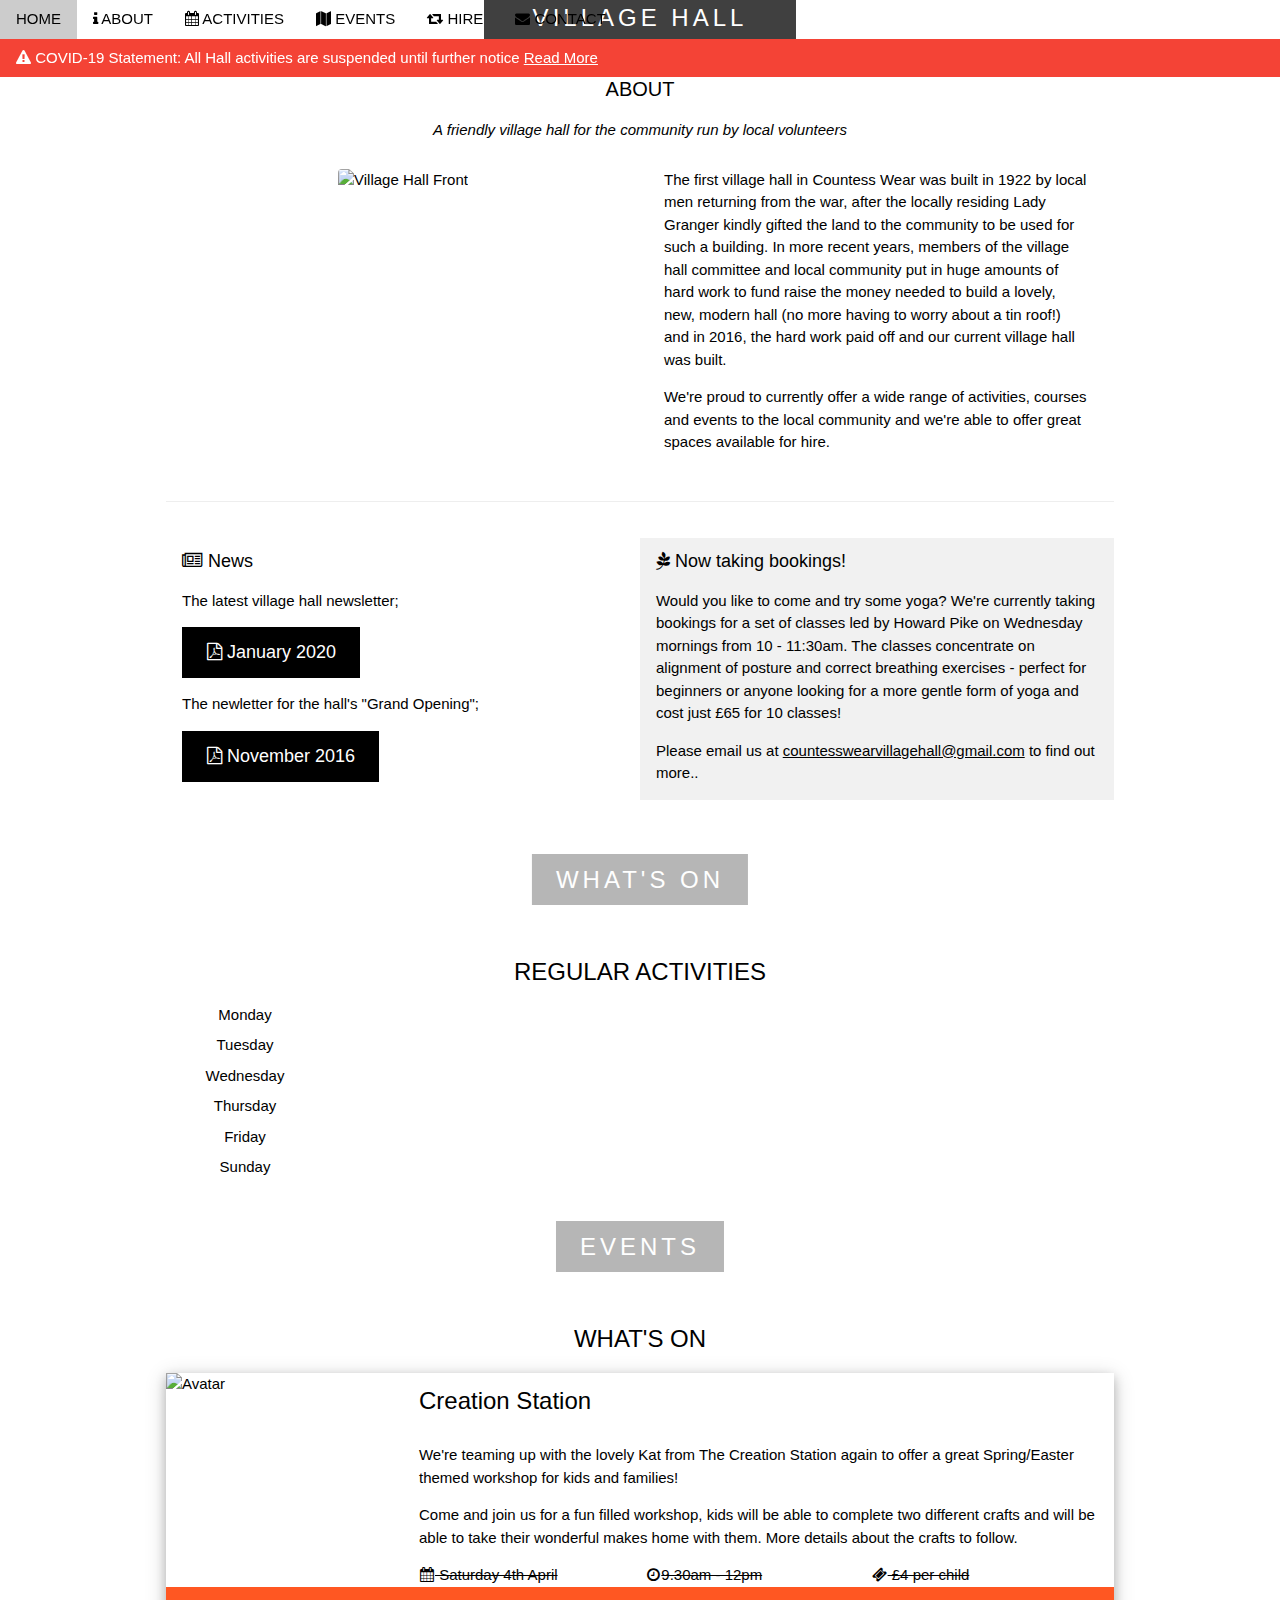
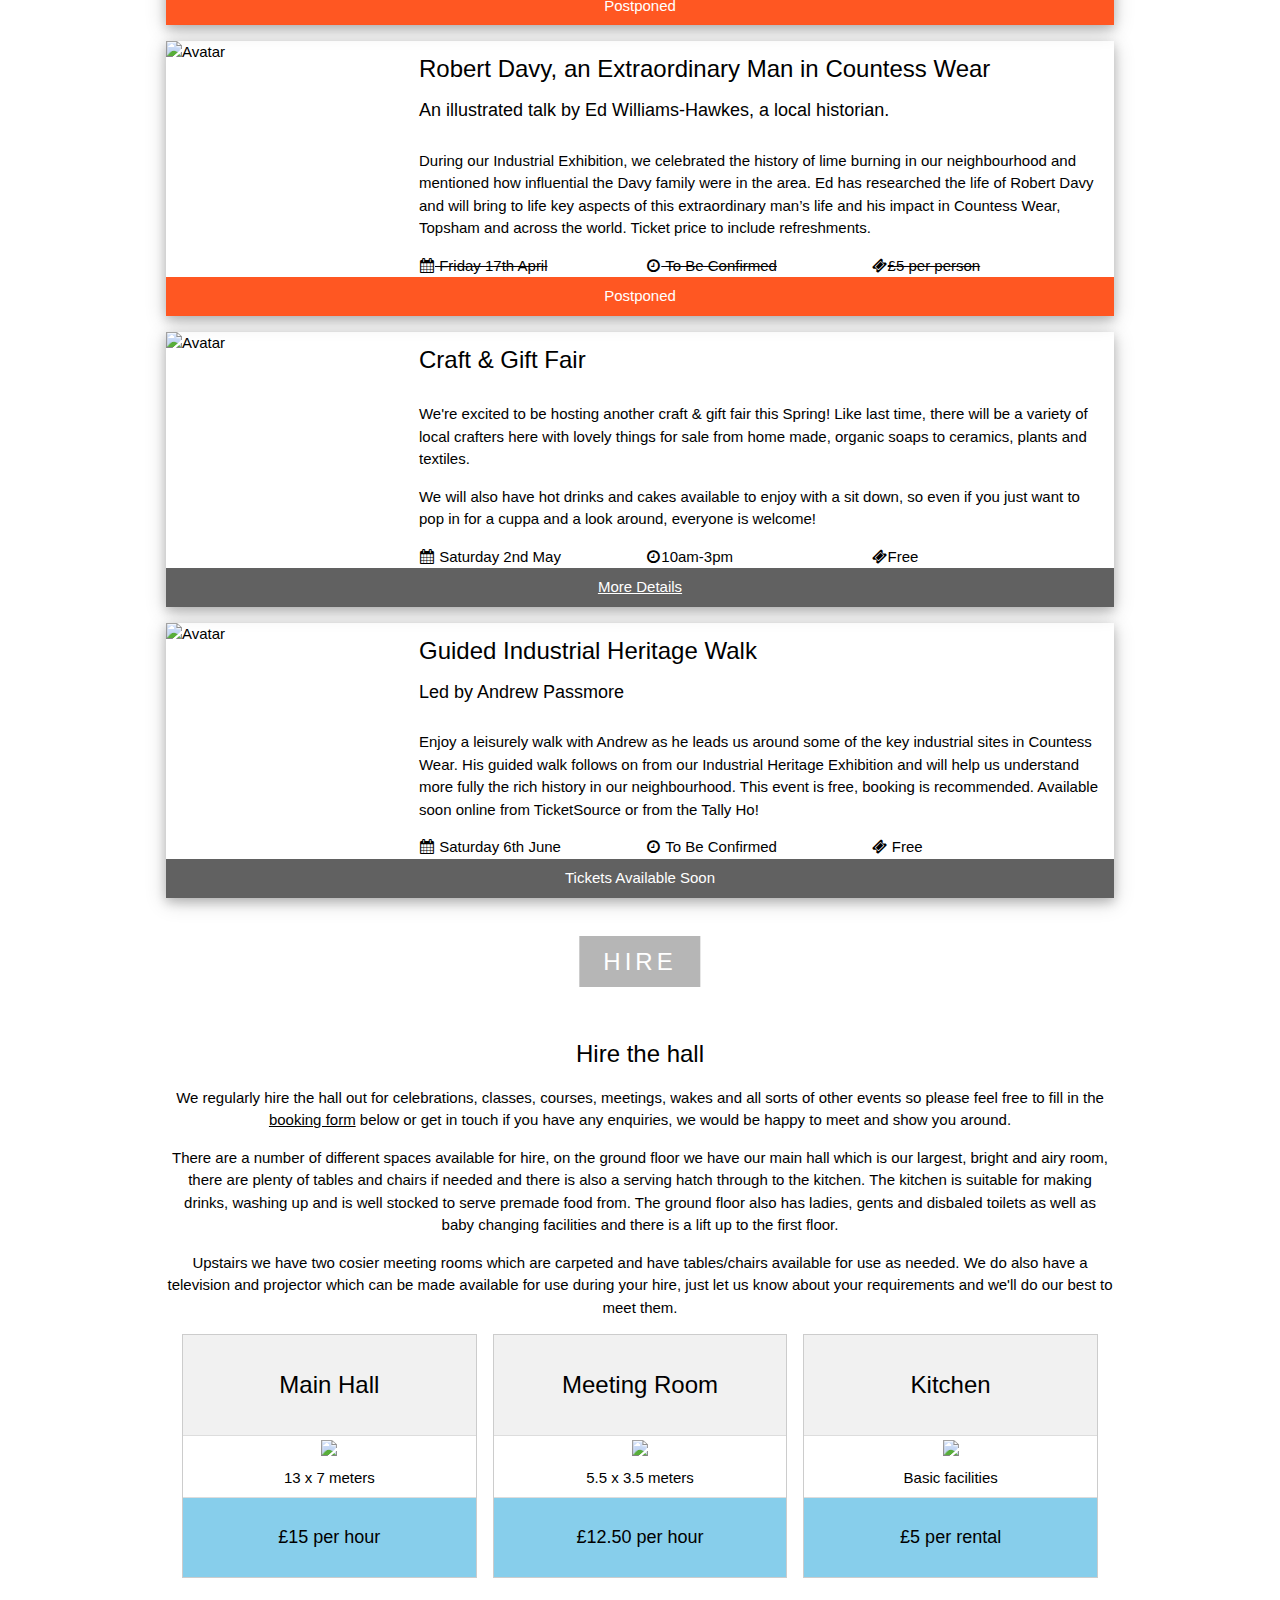
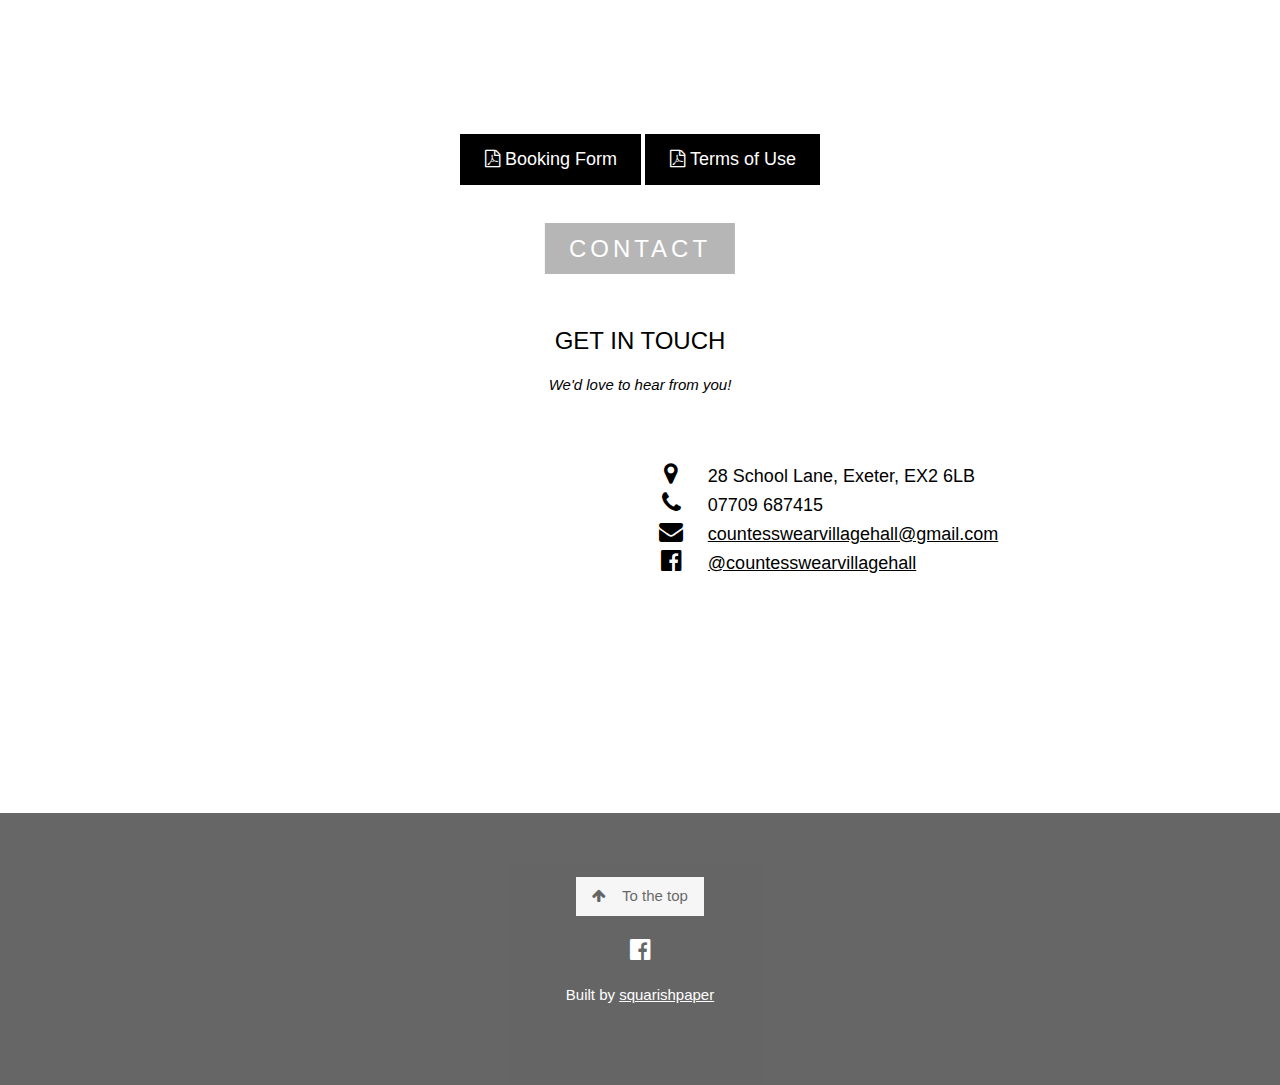
==== index.html @ 73328473 "COVID-19 Statement" ====
<!DOCTYPE html>
<html>
<title>Countess Wear Village Hall | Community Hall for Hire in Exeter </title>
<meta charset="UTF-8">
<meta name="viewport" content="width=device-width, initial-scale=1">
<link rel="stylesheet" href="https://www.w3schools.com/w3css/4/w3.css">
<link rel="stylesheet" href="https://fonts.googleapis.com/css?family=Lato">
<link rel="stylesheet" href="https://cdnjs.cloudflare.com/ajax/libs/font-awesome/4.7.0/css/font-awesome.min.css">
<link rel="stylesheet" href="/css/index.css">
<head>
    <script async src="https://www.googletagmanager.com/gtag/js?id=UA-113886890-3"></script>
    <script>
      window.dataLayer = window.dataLayer || [];
      function gtag(){dataLayer.push(arguments);}
      gtag('js', new Date());
      gtag('config', 'UA-113886890-3');
    </script>
    <script src="https://ajax.googleapis.com/ajax/libs/jquery/3.4.1/jquery.min.js"></script>
    <script src="/js/test.js"></script>
</head>
<style>

</style>

<body>
  <!-- Navbar (sit on top) -->
  <div class="w3-top">
    <div class="w3-bar" id="myNavbar">
      <a class="w3-bar-item w3-button w3-hover-black w3-hide-medium w3-hide-large w3-right" href="javascript:void(0);"
        onclick="toggleFunction()" title="Toggle Navigation Menu">
        <i class="fa fa-bars"></i>
      </a>
      <a href="#home" class="w3-bar-item w3-button" onclick="gtag('event', 'home', {'event_category': 'menuclick'} );">HOME</a>
      <a href="#about" class="w3-bar-item w3-button w3-hide-small" onclick="gtag('event', 'about', {'event_category': 'menuclick'} );"><i class="fa fa-info"></i> ABOUT</a>
      <a href="#whatson" class="w3-bar-item w3-button w3-hide-small" onclick="gtag('event', 'whatson', {'event_category': 'menuclick'} );"><i class="fa fa-calendar"></i> ACTIVITIES</a>
      <a href="#events" class="w3-bar-item w3-button w3-hide-small" onclick="gtag('event', 'events', {'event_category': 'menuclick'} );"><i class="fa fa-map"></i> EVENTS</a>
      <a href="#hire" class="w3-bar-item w3-button w3-hide-small" onclick="gtag('event', 'hire', {'event_category': 'menuclick'} );"><i class="fa fa-retweet"></i> HIRE</a>
      <a href="#contact" class="w3-bar-item w3-button w3-hide-small" onclick="gtag('event', 'contact', {'event_category': 'menuclick'} );"><i class="fa fa-envelope"></i> CONTACT</a>
    </div>
    <div class="w3-bar w3-red " id="myNavbar">
        <div class="w3-bar-item">
          <i class="fa fa-exclamation-triangle"></i> 
          COVID-19 Statement: All Hall activities are suspended until further notice 
          <a href="images/covid19-update.jpg"   onclick="gtag('event', 'covid19', {'event_category': 'download'} );" class="" download="covid19-update.jpg">
            Read More
          </a>
        </div>
    </div>

    <!-- Navbar on small screens -->
    <div id="navDemo" class="w3-bar-block w3-white w3-hide w3-hide-large w3-hide-medium">
      <a href="#about" class="w3-bar-item w3-button" onclick="toggleFunction(); gtag('event', 'about', {'event_category': 'mobilemenuclick'} );">ABOUT</a>
      <a href="#whatson" class="w3-bar-item w3-button" onclick="toggleFunction(); gtag('event', 'whatson', {'event_category': 'mobilemenuclick'} );">ACTIVITIES</a>
      <a href="#events" class="w3-bar-item w3-button" onclick="toggleFunction(); gtag('event', 'events', {'event_category': 'mobilemenuclick'} );">EVENTS</a>
      <a href="#hire" class="w3-bar-item w3-button" onclick="toggleFunction(); gtag('event', 'hire', {'event_category': 'mobilemenuclick'} );">HIRE</a>
      <a href="#contact" class="w3-bar-item w3-button" onclick="toggleFunction(); gtag('event', 'contact', {'event_category': 'mobilemenuclick'} );">CONTACT</a>
    </div>
    <div class="w3-red  w3-bar-block w3-white w3-hide w3-hide-large w3-hide-medium" id="myNavbar">
        <div class="w3-bar-item">
          <i class="fa fa-exclamation-triangle"></i> 
          COVID-19 Statement: All Hall activities are suspended until further notice 
          <a href="images/covid19-update.jpg"   onclick="gtag('event', 'covid19', {'event_category': 'download'} );" class="" download="covid19-update.jpg">
            Read More
          </a>
        </div>
    </div>
  </div>

  <!-- First Parallax Image with Logo Text -->
  <div class="bgimg-1 w3-display-container w3-opacity-min" id="home">
    <div class="w3-display-middle">
      <div style="white-space:nowrap;">
        <div class="w3-center w3-padding-large w3-black w3-xlarge w3-wide w3-animate-opacity">
          <span class="w3-row">COUNTESS WEAR</span>
          <span class="w3-row">VILLAGE HALL</span>
        </div>
      </div> 
    </div>
    <div class="w3-display-bottomright w3-center w3-padding-large">
        <span class="w3-text-white">28 School Lane, EX2 6LB</span>
      </div>
  

  <!-- <div style="margin-right:-100px; width:800px;" class="w3-padding w3-display-topright diags w3-red">
      <span  style="margin-left:400px;" class="w3-text-white">AGM: March 6th</span>
  </div> -->

  </div>

  <!-- Container (About Section) -->
  <div class="w3-content w3-container w3-padding-64" id="about">
    <h4 class="w3-center">ABOUT</h4>
    <p class="w3-center"><em>A friendly village hall for the community run by local volunteers</em></p>

    <div class="w3-row">
      <div class="w3-col m6 w3-center  w3-hide-small  w3-padding-large">
        <img src="images/front.jpg" class="w3-round w3-image w3-hover-opacity" alt="Village Hall Front"
          width="500" height="333">
      </div>

      <div class="w3-col m6 w3-padding-large">
        <p style="margin-top:0px">The first village hall in Countess Wear was built in 1922 by local men returning from
          the war, after the locally residing Lady Granger kindly gifted the land to the community to be used for such a
          building. In more recent years, members of the village hall committee and local community put in huge amounts
          of hard work to fund raise the money needed to build a lovely, new, modern hall (no more having to worry about
          a tin roof!) and in 2016, the hard work paid off and our current village hall was built.</p>
        <p>We're proud to currently offer a wide range of activities, courses and events to the local community and
          we're able to offer great spaces available for hire.</p>
      </div>
    </div>
    <hr />
    <div class="w3-row">
        <div class="w3-col w3-half w3-panel">
          <h5><i class="fa fa-newspaper-o"></i> News</h5>
          <p>The latest village hall newsletter;</p>
          <a href="files/CountessWearVillageHall_Newsletter_Jan2020.pdf"   onclick="gtag('event', 'newsletterJan20', {'event_category': 'download'} );" class="w3-button w3-black w3-padding-large w3-large" download="CountessWearVillageHallNewsleter_Jan2020.pdf">
            <i class="fa fa-file-pdf-o" style="min-width:16px;text-align: center"></i> January 2020
          </a>
          <p>The newletter for the hall's "Grand Opening";</p>
          <a href="files/CountessWearVillageHallNewsletter_Nov2016.pdf"   onclick="gtag('event', 'newsletterNov16', {'event_category': 'download'} );" class="w3-button w3-black w3-padding-large w3-large" download="CountessWearVillageHallNewsleter_Jan2016.pdf">
            <i class="fa fa-file-pdf-o" style="min-width:16px;text-align: center"></i> November 2016
          </a>
          <br />
        </div>

        <div class="w3-col w3-half w3-panel w3-light-grey">
            <!-- <h5><i class="fa fa-users"></i> We Need You!</h5>
            <p>Do you live nearby to the village hall and have some spare time to give back to the community?</p>
            <p>The village hall is looked after and run by a committee of volunteers and we're currently looking for a couple of positive, community minded people to join our team.</p>
            <p>Please email us at <a href="mailto:countesswearvillagehall@gmail.com?subject=Volunter Enquiry"  onclick="gtag('event', 'volunteer', {'event_category': 'emailclick'} );">countesswearvillagehall@gmail.com</a> if you're interested.</p> -->
            <h5><i class="fa fa-pagelines"></i> Now taking bookings!</h5>
            <p>Would you like to come and try some yoga? We're currently taking bookings for a set of classes led by Howard Pike on Wednesday mornings from 10 - 11:30am. The classes concentrate on alignment of posture and correct breathing exercises - perfect for beginners or anyone looking for a more gentle form of yoga and cost just £65 for 10 classes!</p>
            <p>Please email us at <a href="mailto:countesswearvillagehall@gmail.com?subject=Yoga Class Enquiry"  onclick="gtag('event', 'yogaclass', {'event_category': 'emailclick'} );">countesswearvillagehall@gmail.com</a> to find out more..</p> 
            
        </div>
    </div>
</div>

  <!-- Second Parallax Image with Portfolio Text -->
  <div class="bgimg-2 w3-display-container w3-opacity-min" id="whatson">
    <div class="w3-display-middle">
      <span class="w3-xlarge w3-text-white w3-grey w3-padding-large w3-wide">WHAT'S ON</span>
    </div>
  </div>

  <!-- Container (ACTIVITIES Section) -->
  <div class="w3-content w3-container w3-padding-64">
    <h3 class="w3-center">REGULAR ACTIVITIES</h3>
    <div class="w3-row">
      <div class="w3-col l2 w3-center w3-padding-small">Monday</div>
      <div id="activities-Monday"></div>
    </div>
    <div class="w3-row">
      <div class="w3-col l2 w3-center w3-padding-small">Tuesday</div>
      <div id="activities-Tuesday"></div>
    </div>
    <div class="w3-row">
      <div class="w3-col l2 w3-center w3-padding-small">Wednesday</div>
      <div id="activities-Wednesday"></div>
    </div>
    <div class="w3-row">
      <div class="w3-col l2 w3-center w3-padding-small">Thursday</div>
      <div id="activities-Thursday"></div>
    </div>
    <div class="w3-row">
      <div class="w3-col l2 w3-center w3-padding-small">Friday</div>
      <div id="activities-Friday"></div>
    </div>
    <div class="w3-row">
      <div class="w3-col l2 w3-center w3-padding-small">Sunday</div>
      <div id="activities-Sunday"></div>
    </div>
  </div>

  </div>

  <!-- Third Parallax Image with Portfolio Text -->
  <div class="bgimg-3 w3-display-container w3-opacity-min" id="events">
    <div class="w3-display-middle">
      <span class="w3-xlarge w3-text-white w3-grey w3-padding-large w3-wide">EVENTS</span>
    </div>
  </div>


  <!-- Container (ACTIVITIES Section) -->
  <div class="w3-content w3-container w3-padding-64">

    <h3 class="w3-center">WHAT'S ON</h3>

        
        <div class="w3-card-4 w3-margin-top">
            <div class="w3-quarter"><img src="images/creationstation.jpg" width="100%" alt="Avatar" class="w3-left " style="max-height:200px;"></div>
            <div class="w3-threequarter">
              <header class="w3-container">
                <h3>Creation Station</h3>
              </header>
      
              <div class="w3-container">
                  <p>We're teaming up with the lovely Kat from The Creation Station again to offer a great Spring/Easter themed workshop for kids and families!</p>
                  <p>Come and join us for a fun filled workshop, kids will be able to complete two different crafts and will be able to take their wonderful makes home with them. More details about the crafts to follow.</p>
                  <div class="w3-third" style="text-decoration: line-through"><i class="fa fa-calendar" style="min-width:16px;text-align: center"></i> Saturday 4th April</div>
                  <div class="w3-third" style="text-decoration: line-through"><i class="fa fa-clock-o" style="min-width:16px;text-align: center"></i >9.30am - 12pm</div>
                  <div class="w3-third" style="text-decoration: line-through"><i class="fa fa-ticket" style="min-width:16px;text-align: center"></i> £4 per child</div>  
              </div>
      
            </div>
            <button class="w3-button w3-block w3-deep-orange">Postponed</button>
      
          </div>
          
        <div class="w3-card-4 w3-margin-top">
            <div class="w3-quarter"><img src="images/papermill.jpg" width="100%" alt="Avatar" class="w3-left " style="max-height:200px;"></div>
            <div class="w3-threequarter">
              <header class="w3-container">
                <h3>Robert Davy, an Extraordinary Man in Countess Wear</h3>
                <h5>An illustrated talk by Ed Williams-Hawkes, a local historian.</h5>
              </header>
      
              <div class="w3-container">
                  <p>During our Industrial Exhibition, we celebrated the history of lime burning in our neighbourhood and
                      mentioned how influential the Davy family were in the area. Ed has researched the life of Robert Davy and
                      will bring to life key aspects of this extraordinary man’s life and his impact in Countess Wear, Topsham and
                      across the world. Ticket price to include refreshments.</p>
                  </p>
                  <div class="w3-third" style="text-decoration: line-through"><i class="fa fa-calendar" style="min-width:16px;text-align: center"></i> Friday 17th April</div>
                  <div class="w3-third" style="text-decoration: line-through"><i class="fa fa-clock-o" style="min-width:16px;text-align: center"></i> To Be Confirmed</div>
                  <div class="w3-third" style="text-decoration: line-through"><i class="fa fa-ticket" style="min-width:16px;text-align: center"></i>£5 per person</div>  
              </div>
      
            </div>
            <button class="w3-button w3-block w3-deep-orange">Postponed</button>
      
          </div>

        <div class="w3-card-4 w3-margin-top">
            <div class="w3-quarter"><img src="images/craft.jpg" width="100%" alt="Avatar" class="w3-left "  style="max-height:200px;"></div>
            <div class="w3-threequarter">
              <header class="w3-container">
                <h3>Craft & Gift Fair</h3>
              </header>
      
              <div class="w3-container">
                  <p>We're excited to be hosting another craft & gift fair this Spring! Like last time, there will be a variety of local crafters here with lovely things for sale from home made, organic soaps to  ceramics, plants and textiles.</p>
                  <p>We will also have hot drinks and cakes available to enjoy with a sit down, so even if you just want to pop in for a cuppa and a look around, everyone is welcome!
                  </p>
                  <div class="w3-third"><i class="fa fa-calendar" style="min-width:16px;text-align: center"></i> Saturday 2nd May</div>
                  <div class="w3-third"><i class="fa fa-clock-o" style="min-width:16px;text-align: center"></i>10am-3pm</div>
                  <div class="w3-third"><i class="fa fa-ticket" style="min-width:16px;text-align: center"></i>Free</div>  
              </div>
      
            </div>
            <button class="w3-button w3-block w3-dark-grey"><a href="https://www.facebook.com/events/519401018786185/"  onclick="gtag('event', 'craftfair', {'event_category': 'eventdetailclick'} );">More Details</a></button>
      
          </div>


        <div class="w3-card-4 w3-margin-top">
            <div class="w3-quarter">
              <img src="images/countesswearpapermillboard.jpeg" width="100%" alt="Avatar" class="w3-left" style="max-height:200px;"></div>
            <div class="w3-threequarter">
              <header class="w3-container">
                <h3>Guided Industrial Heritage Walk</h3>
                <h5>Led by Andrew Passmore</h5>
              </header>
      
              <div class="w3-container">
                  <p>Enjoy a leisurely walk with Andrew as he leads us around some of the key industrial sites in Countess
                      Wear. His guided walk follows on from our Industrial Heritage Exhibition and will help us understand more
                      fully the rich history in our neighbourhood.
                      This event is free, booking is recommended. Available soon online from TicketSource or from the Tally Ho!</p>
                  </p>
                  <div class="w3-third"><i class="fa fa-calendar" style="min-width:16px;text-align: center"></i> Saturday 6th June</div>
                  <div class="w3-third"><i class="fa fa-clock-o" style="min-width:16px;text-align: center"></i> To Be Confirmed</div>
                  <div class="w3-third"><i class="fa fa-ticket" style="min-width:16px;text-align: center"></i> Free</div>  
              </div>
      
            </div>
            <button class="w3-button w3-block w3-dark-grey">Tickets Available Soon</button>
      
          </div>
  </div>

  <!-- Third Parallax Image with Portfolio Text -->
  <div class="bgimg-3 w3-display-container w3-opacity-min" id="hire">
    <div class="w3-display-middle">
      <span class="w3-xlarge w3-text-white w3-grey w3-padding-large w3-wide">HIRE</span>
    </div>
  </div>


  <!-- Container (HIRE Section) -->
  <div class="w3-content w3-container w3-padding-64">
    <h3 class="w3-center">Hire the hall</h3>
    <p class="w3-center">We regularly hire the hall out for celebrations, classes, courses, meetings, wakes and all
      sorts of other events so please feel free to fill in the <a href="files/CountessWearVillageHall_BookingForm.pdf" onclick="gtag('event', 'link_bookingform', {'event_category': 'download'} );" download="CountessWearVillageHall_BookingForm.pdf">booking form</a> below or get in touch if you have any
      enquiries, we would be happy to meet and show you around.</p>
    <p class="w3-center">There are a number of different spaces available for hire, on the ground floor we have our main
      hall which is our largest, bright and airy room, there are plenty of tables and chairs if needed and there is also
      a serving hatch through to the kitchen. The kitchen is suitable for making drinks, washing up and is well stocked
      to serve premade food from. The ground floor also has ladies, gents and disbaled toilets as well as baby changing
      facilities and there is a lift up to the first floor.</p>
    <p class="w3-center">Upstairs we have two cosier meeting rooms which are carpeted and have tables/chairs available
      for use as needed. We do also have a television and projector which can be made available for use during your
      hire, just let us know about your requirements and we'll do our best to meet them.</p>

    </p>
    <!-- Grid -->
    <div class="w3-row-padding" id="events" style="height:400px">


      <div class="w3-third w3-margin-bottom">
        <ul class="w3-ul w3-border w3-center w3-hover-shadow">
          <li class="w3-light-grey w3-xlarge w3-padding-32">Main Hall</li>
          <img src="images/CountessWearVillageHall_MainHall.jpg"  style="max-height:200px; width:100%">
          <li class="">13 x 7 meters</li>
          <li class="w3-light-blue w3-padding-16">
            <h5 class="">£15 per hour</h5>
          </li>
        </ul>
      </div>

      <div class="w3-third w3-margin-bottom">
        <ul class="w3-ul w3-border w3-center w3-hover-shadow">
          <li class="w3-light-grey w3-xlarge w3-padding-32">Meeting Room</li>
          <img src="images/CountessWearVillageHall_MeetingRoom2.jpg" style="max-height:200px; width:100%">
          <li class="">5.5 x 3.5 meters</li>
          <li class="w3-light-blue w3-padding-16">
            <h5 class="">£12.50 per hour</h5>
          </li>
        </ul>
      </div>


      <div class="w3-third w3-margin-bottom">
        <ul class="w3-ul w3-border w3-center w3-hover-shadow">
          <li class="w3-light-grey w3-xlarge w3-padding-32">Kitchen</li>
          <img src="images/CountessWearVillageHall_Kitchen.jpg"  style="max-height:200px; width:100%">
          <li class="">Basic facilities</li>
          <li class="w3-light-blue w3-padding-16">
            <h5 class="">£5 per rental</h5>
          </li>
        </ul>
      </div>


    </div>

    <div class="w3-row-padding w3-center">
        <a href="files/CountessWearVillageHall_BookingForm.pdf"   onclick="gtag('event', 'bookingform', {'event_category': 'download'} );" class="w3-button w3-black w3-padding-large w3-large" download="CountessWearVillageHall_BookingForm.pdf">
          <i class="fa fa-file-pdf-o" style="min-width:16px;text-align: center"></i> Booking Form
        </a>
        <a href="files/CountessWearVillageHall_TermsOfUse.pdf" onclick="gtag('event', 'terms', {'event_category': 'download'} );"  class="w3-button w3-black w3-padding-large w3-large" download="CountessWearVillageHall_TermsOfUse.pdf">
          <i class="fa fa-file-pdf-o" style="min-width:16px;text-align: center"></i> Terms of Use
        </a> 
    </div>

  </div>

  <!-- Third Parallax Image with Portfolio Text -->
  <div class="bgimg-3 w3-display-container w3-opacity-min"  id="contact">
    <div class="w3-display-middle">
      <span class="w3-xlarge w3-text-white w3-grey w3-padding-large w3-wide">CONTACT</span>
    </div>
  </div>

  <!-- Container (Contact Section) -->
  <div class="w3-content w3-container w3-padding-64">

    <h3 class="w3-center">GET IN TOUCH</h3>
    <p class="w3-center"><em>We'd love to hear from you!</em></p>
    <div class="w3-row w3-padding-32 w3-section">
      <div class="w3-col w3-half w3-center w3-container">
        <iframe width="100%" height="250"
          src="https://www.google.com/maps/embed?pb=!1m18!1m12!1m3!1d2526.8921671646813!2d-3.5041148842594247!3d50.70338557951098!2m3!1f0!2f0!3f0!3m2!1i1024!2i768!4f13.1!3m3!1m2!1s0x486da6ac1531608d%3A0xfab459a5cdfa5e90!2sCountess+Wear+Village+Hall!5e0!3m2!1sen!2suk!4v1565473803455!5m2!1sen!2suk"
          frameborder="0" style="border:0" allowfullscreen></iframe>
      </div>
      <div class="w3-col w3-half w3-panel">
        <div class="w3-large w3-margin-bottom">
          <i class="fa fa-map-marker fa-fw w3-hover-text-black w3-xlarge w3-margin-right"></i> 28 School Lane, Exeter,
          EX2 6LB<br>
          <i class="fa fa-phone fa-fw w3-hover-text-black w3-xlarge w3-margin-right"></i> 07709 687415<br>
          <i class="fa fa-envelope fa-fw w3-hover-text-black w3-xlarge w3-margin-right"></i>
          <a href="mailto:countesswearvillagehall@gmail.com?subject=Website Enquiry"  onclick="gtag('event', 'contact', {'event_category': 'emailclick'} );">countesswearvillagehall@gmail.com</a><br>
          <i class="fa fa-facebook-official fa-fw w3-hover-text-black w3-xlarge w3-margin-right"></i> 
          <a href="http://www.facebook.com/countesswearvillagehall" onclick="gtag('event', 'contact', {'event_category': 'facebookclick'} );">@countesswearvillagehall</a><br>
          
        </div>


      </div>
    </div>

  </div>

  <!-- Activity Modal-->
  <div id="modal01" class="w3-modal" onclick="this.style.display='none'">
    <span class="w3-opacity-off w3-button w3-large w3-black w3-display-topright" title="Close Modal Image"><i
        class="fa fa-remove"></i></span>

    <div class="w3-white w3-modal-content w3-opacity-off  w3-animate-zoom">
      <div class="w3-container w3-black w3-display-container">
        <h3 id="overlayHeader"></h3>
        <div class="">
          <span id="overlayDay"></span>
          <span id="overlayTime"></span>
        </div>
      </div>
        <div class="w3-container">
          <div class="w3-quarter">
            <div id="overlayImageWrapper" class="w3-hide w3-padding-16">
              <img id="overlayImage" src="images/front.jpg" class="w3-round w3-image" alt="activity poster"
              width="500" height="333">
            </div>
          </div>

          <div class="w3-threequarter w3-padding-8" style="padding-left:8px">
            <h5 id="overlaySubHeader"></h5>
            <p id="overlayLong"></p>
            <div id="overlayNotesWrapper" class="w3-hide"><p id="overlayNotes"></p></div>
            <div id="overlayNotesMoreWrapper" class="w3-hide"><p id="overlayNotesMore"></p></div>
                
            <hr>
            <div class="w3-row">
              <div class="w3-quarter "><i class="fa fa-user-o"></i>&nbsp;<span id="overlayContactName"></span></div>
              <div class="w3-threequarter">
                <div id="overlayContactNumberWrapper" class="w3-row  w3-hide"><i class="fa fa-phone"></i>&nbsp;<span id="overlayContactNumber"></span></div>
                <div id="overlayContactEmailWrapper" class="w3-row  w3-hide"><i class="fa fa-envelope-open"></i>&nbsp;<span id="overlayContactEmail"></span></div>
                <div id="overlayContactWebsiteWrapper" class="w3-row w3-hide"><i class="fa fa-laptop"></i>&nbsp;<span id="overlayContactWebsite"></span></div>
              </div>
            </div>

          </div>
          
      </div>


    </div>
  </div>

  </div>

  <!-- Footer -->
  <footer class="w3-center w3-black w3-padding-64 w3-opacity w3-hover-opacity-off">
    <a href="#home" class="w3-button w3-light-grey"><i class="fa fa-arrow-up w3-margin-right"></i>To the top</a>
    <div class="w3-xlarge w3-section">
        <a href="http://www.facebook.com/countesswearvillagehall" onclick="gtag('event', 'footer', {'event_category': 'facbookclick'} );"><i class="fa fa-facebook-official w3-hover-opacity"></i></a>

    </div>
    <p>Built by <a href="https://www.squarishpaper.co.uk" title="squarishpaper" target="_blank"  onclick="gtag('event', 'footer', {'event_category': 'sp_click'} );" 
        class="w3-hover-text-green">squarishpaper</a></p>
  </footer>

  <script src="/js/index.js"></script>
  <script type="text/javascript">fetchActivities()</script>
</body>

</html>
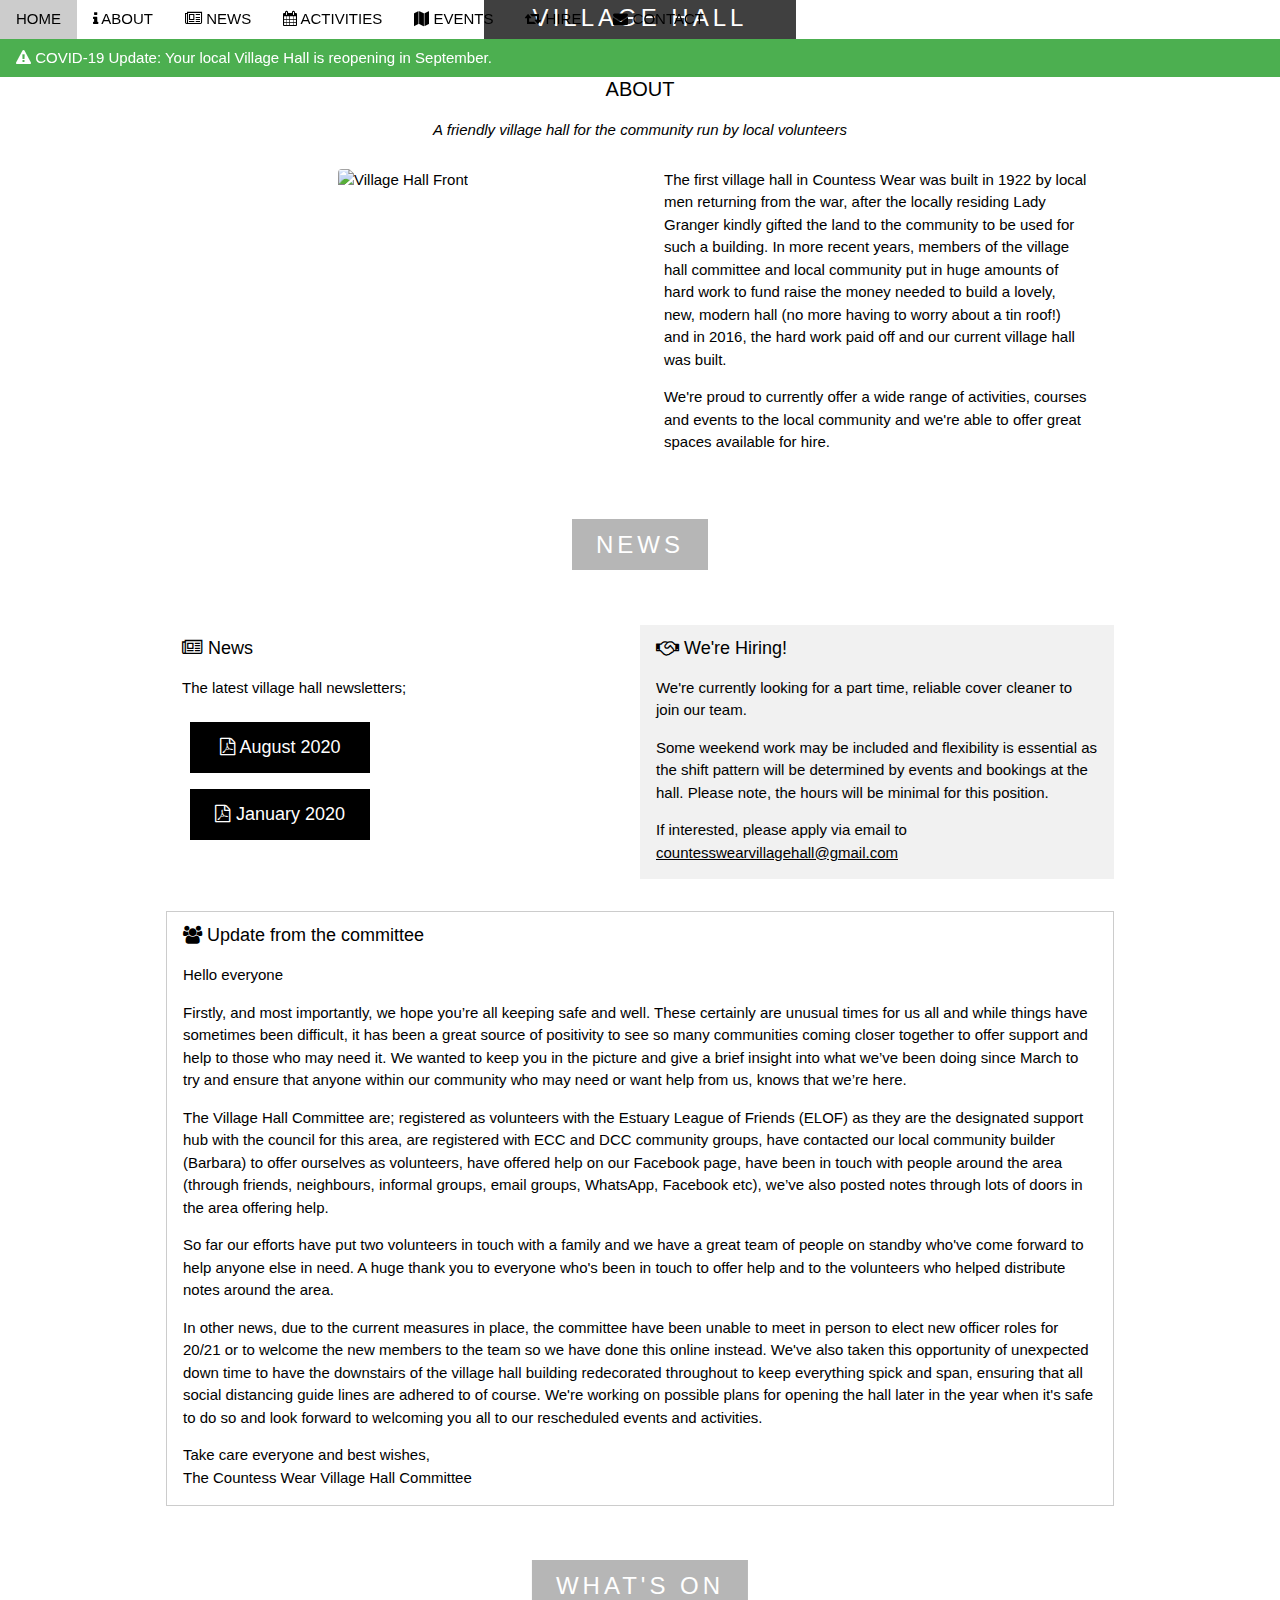
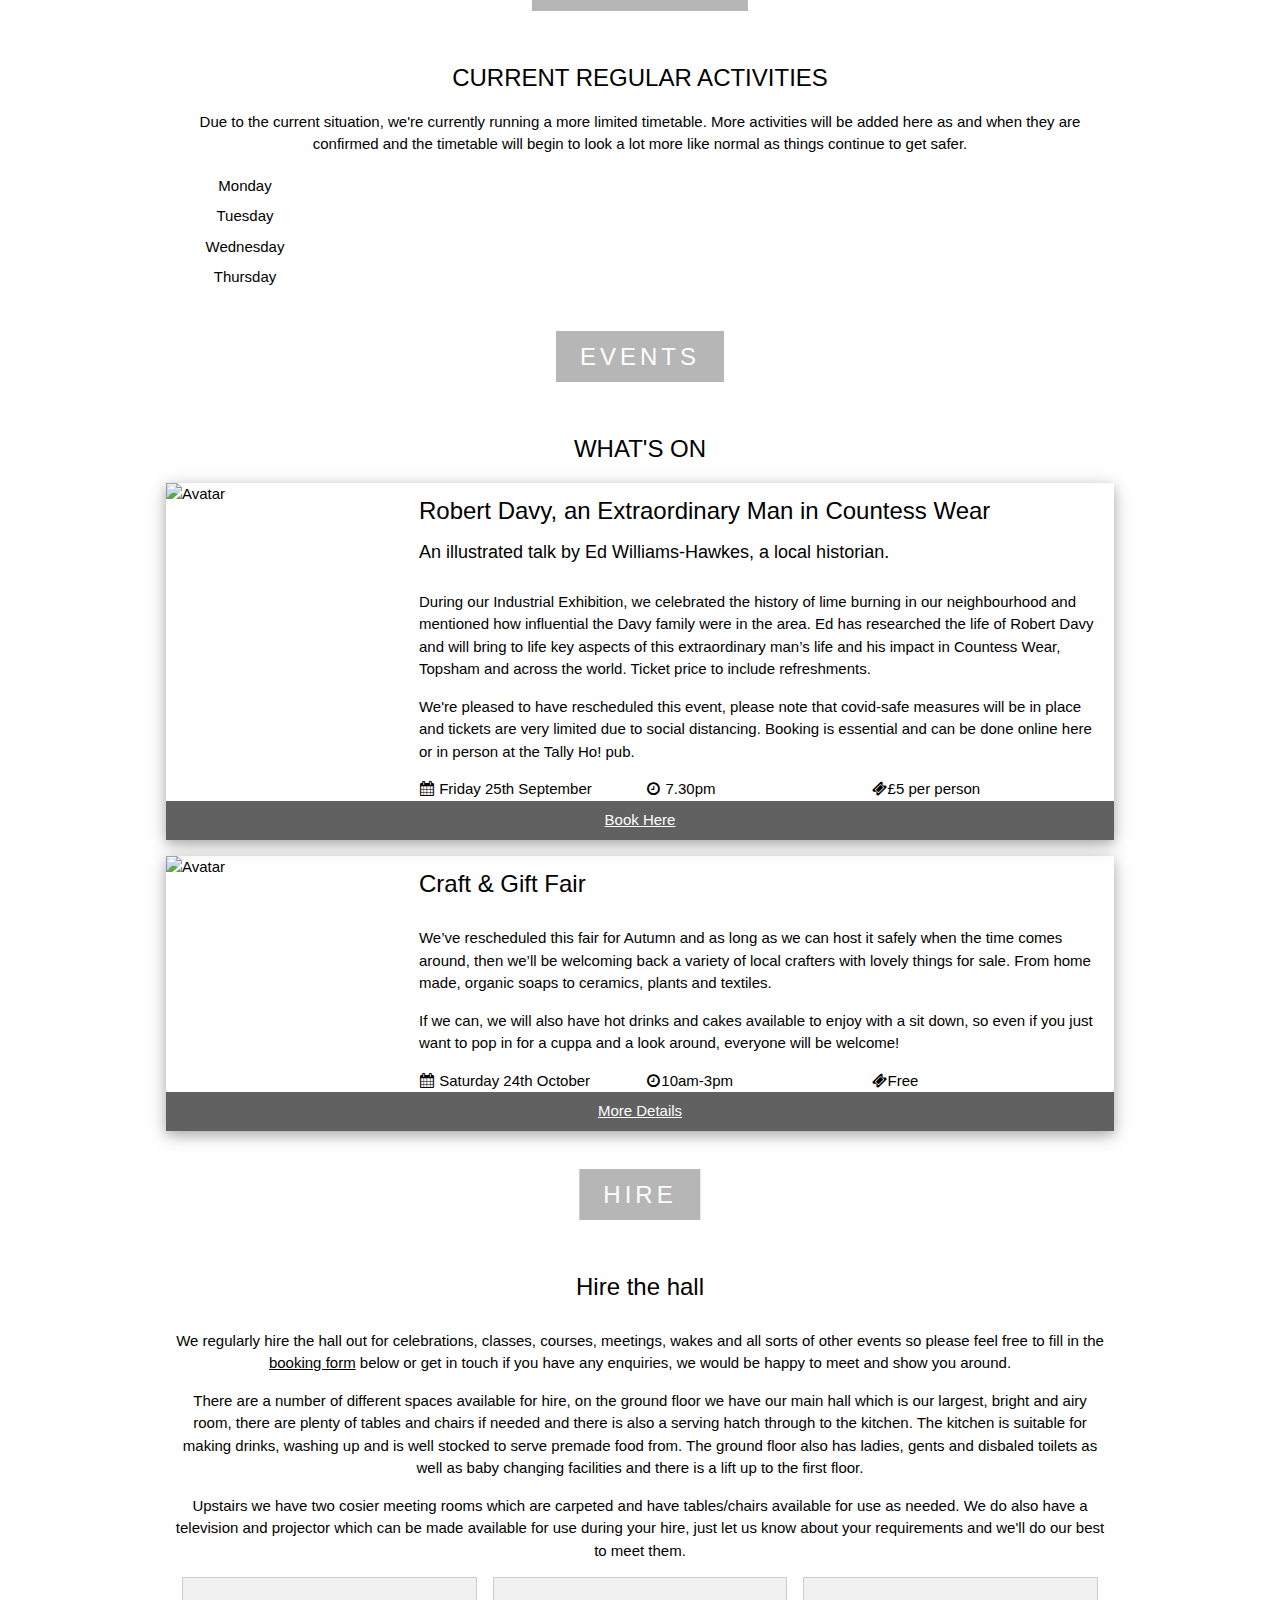
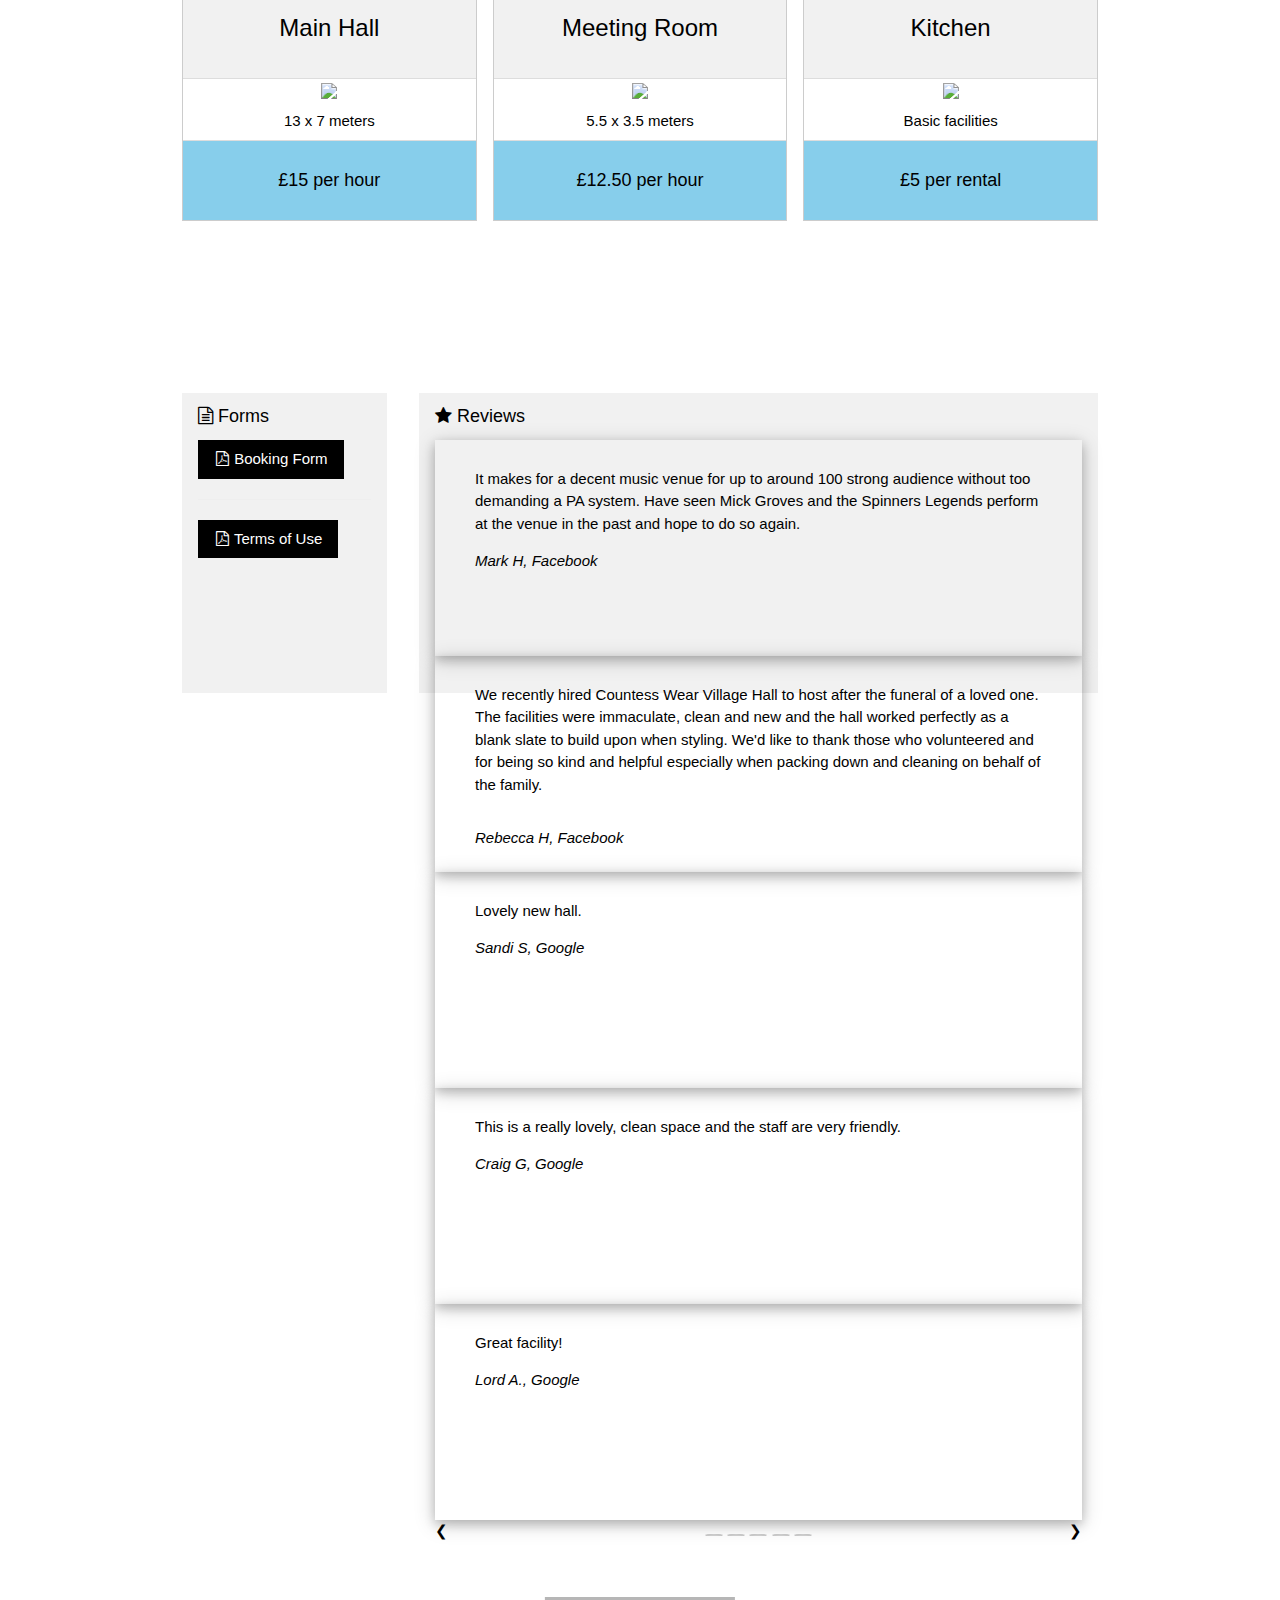
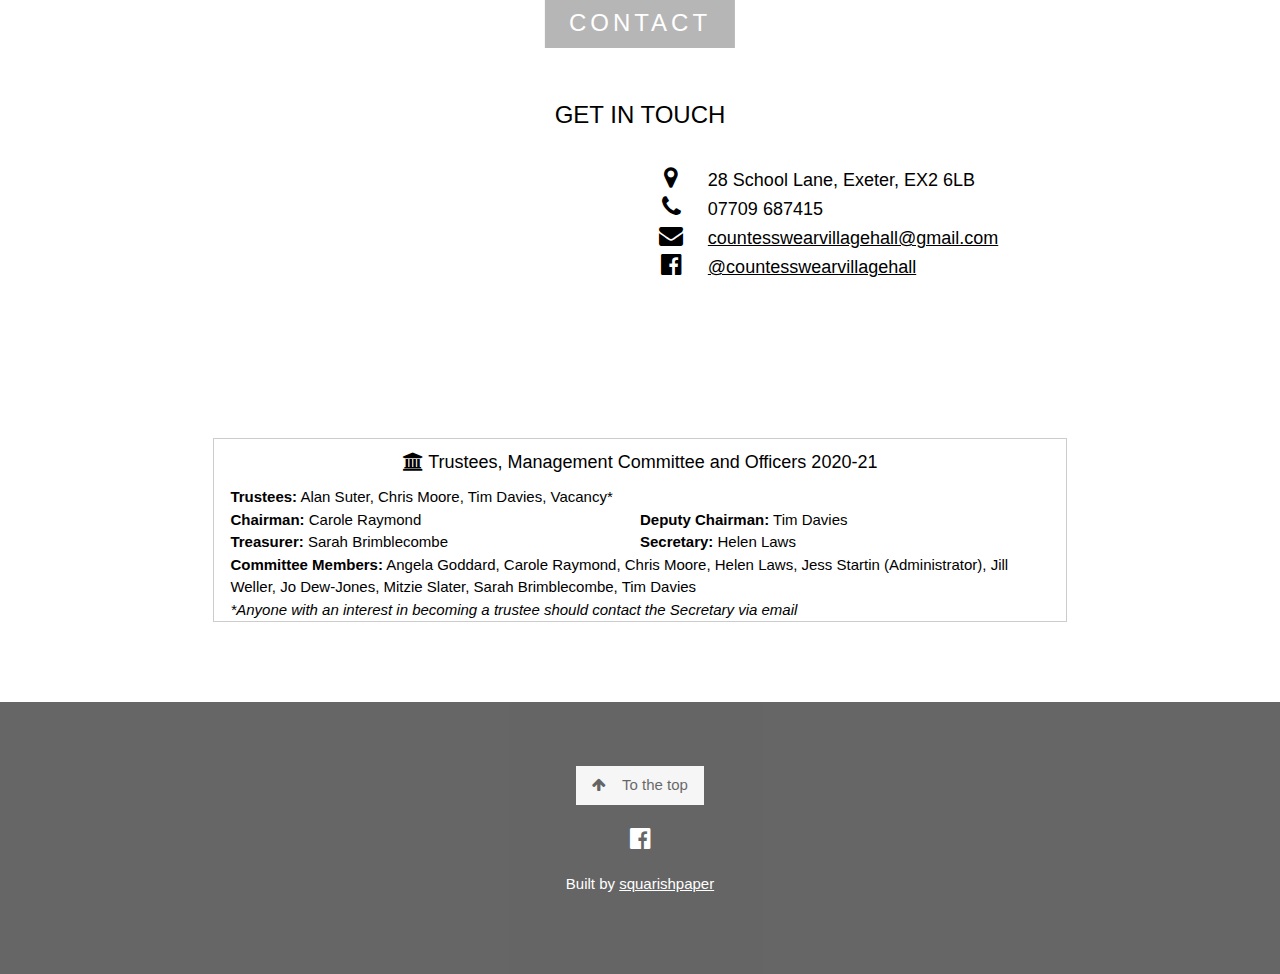
==== commit 1d0e193a: "Reopening post covid changes" ====
--- a/index.html
+++ b/index.html
@@ -32,41 +32,41 @@
       </a>
       <a href="#home" class="w3-bar-item w3-button" onclick="gtag('event', 'home', {'event_category': 'menuclick'} );">HOME</a>
       <a href="#about" class="w3-bar-item w3-button w3-hide-small" onclick="gtag('event', 'about', {'event_category': 'menuclick'} );"><i class="fa fa-info"></i> ABOUT</a>
+      <a href="#news" class="w3-bar-item w3-button w3-hide-small" onclick="gtag('event', 'news', {'event_category': 'menuclick'} );"><i class="fa fa-newspaper-o"></i> NEWS</a>
       <a href="#whatson" class="w3-bar-item w3-button w3-hide-small" onclick="gtag('event', 'whatson', {'event_category': 'menuclick'} );"><i class="fa fa-calendar"></i> ACTIVITIES</a>
       <a href="#events" class="w3-bar-item w3-button w3-hide-small" onclick="gtag('event', 'events', {'event_category': 'menuclick'} );"><i class="fa fa-map"></i> EVENTS</a>
       <a href="#hire" class="w3-bar-item w3-button w3-hide-small" onclick="gtag('event', 'hire', {'event_category': 'menuclick'} );"><i class="fa fa-retweet"></i> HIRE</a>
-      <a href="#contact" class="w3-bar-item w3-button w3-hide-small" onclick="gtag('event', 'contact', {'event_category': 'menuclick'} );"><i class="fa fa-envelope"></i> CONTACT</a>
-    </div>
-    <div class="w3-bar w3-red " id="myNavbar">
+       <a href="#contact" class="w3-bar-item w3-button w3-hide-small" onclick="gtag('event', 'contact', {'event_category': 'menuclick'} );"><i class="fa fa-envelope"></i> CONTACT</a>
+    </div>
+
+    <!-- NAV WARNING -->
+    <div class="w3-bar w3-green " id="myNavbar">
         <div class="w3-bar-item">
           <i class="fa fa-exclamation-triangle"></i> 
-          COVID-19 Statement: All Hall activities are suspended until further notice 
-          <a href="images/covid19-update.jpg"   onclick="gtag('event', 'covid19', {'event_category': 'download'} );" class="" download="covid19-update.jpg">
-            Read More
-          </a>
+          COVID-19 Update: Your local Village Hall is reopening in September.
         </div>
     </div>
 
     <!-- Navbar on small screens -->
     <div id="navDemo" class="w3-bar-block w3-white w3-hide w3-hide-large w3-hide-medium">
       <a href="#about" class="w3-bar-item w3-button" onclick="toggleFunction(); gtag('event', 'about', {'event_category': 'mobilemenuclick'} );">ABOUT</a>
+      <a href="#news" class="w3-bar-item w3-button" onclick="toggleFunction(); gtag('event', 'news', {'event_category': 'mobilemenuclick'} );">NEWS</a>
       <a href="#whatson" class="w3-bar-item w3-button" onclick="toggleFunction(); gtag('event', 'whatson', {'event_category': 'mobilemenuclick'} );">ACTIVITIES</a>
       <a href="#events" class="w3-bar-item w3-button" onclick="toggleFunction(); gtag('event', 'events', {'event_category': 'mobilemenuclick'} );">EVENTS</a>
       <a href="#hire" class="w3-bar-item w3-button" onclick="toggleFunction(); gtag('event', 'hire', {'event_category': 'mobilemenuclick'} );">HIRE</a>
       <a href="#contact" class="w3-bar-item w3-button" onclick="toggleFunction(); gtag('event', 'contact', {'event_category': 'mobilemenuclick'} );">CONTACT</a>
     </div>
+
+    <!-- Navbar on small screens -->
     <div class="w3-red  w3-bar-block w3-white w3-hide w3-hide-large w3-hide-medium" id="myNavbar">
         <div class="w3-bar-item">
           <i class="fa fa-exclamation-triangle"></i> 
-          COVID-19 Statement: All Hall activities are suspended until further notice 
-          <a href="images/covid19-update.jpg"   onclick="gtag('event', 'covid19', {'event_category': 'download'} );" class="" download="covid19-update.jpg">
-            Read More
-          </a>
-        </div>
-    </div>
-  </div>
-
-  <!-- First Parallax Image with Logo Text -->
+          COVID-19 Update: Your local Village Hall is reopening in September.
+        </div>
+    </div>
+  </div>
+
+  <!-- Headline Banner -->
   <div class="bgimg-1 w3-display-container w3-opacity-min" id="home">
     <div class="w3-display-middle">
       <div style="white-space:nowrap;">
@@ -80,14 +80,9 @@
         <span class="w3-text-white">28 School Lane, EX2 6LB</span>
       </div>
   
-
-  <!-- <div style="margin-right:-100px; width:800px;" class="w3-padding w3-display-topright diags w3-red">
-      <span  style="margin-left:400px;" class="w3-text-white">AGM: March 6th</span>
-  </div> -->
-
-  </div>
-
-  <!-- Container (About Section) -->
+  </div>
+
+  <!-- About -->
   <div class="w3-content w3-container w3-padding-64" id="about">
     <h4 class="w3-center">ABOUT</h4>
     <p class="w3-center"><em>A friendly village hall for the community run by local volunteers</em></p>
@@ -108,44 +103,76 @@
           we're able to offer great spaces available for hire.</p>
       </div>
     </div>
-    <hr />
+</div>
+
+  <!-- Banner: News -->
+  <div class="bgimg-2 w3-display-container w3-opacity-min" id="news">
+    <div class="w3-display-middle">
+      <span class="w3-xlarge w3-text-white w3-grey w3-padding-large w3-wide">NEWS</span>
+    </div>
+  </div>
+   <!-- Section: News -->
+   <div class="w3-content w3-container w3-padding-64">
     <div class="w3-row">
         <div class="w3-col w3-half w3-panel">
           <h5><i class="fa fa-newspaper-o"></i> News</h5>
-          <p>The latest village hall newsletter;</p>
-          <a href="files/CountessWearVillageHall_Newsletter_Jan2020.pdf"   onclick="gtag('event', 'newsletterJan20', {'event_category': 'download'} );" class="w3-button w3-black w3-padding-large w3-large" download="CountessWearVillageHallNewsleter_Jan2020.pdf">
+          <p>The latest village hall newsletters;</p>
+
+          <a href="files/CountessWearVillageHall_Newsletter_Aug2020.pdf" style="margin:8px;min-width:180px;text-align: center" onclick="gtag('event', 'newsletterAug20', {'event_category': 'download'} );" class="w3-button w3-black w3-padding-large w3-large" download="CountessWearVillageHallNewsletter_Aug2020.pdf">
+            <i class="fa fa-file-pdf-o" style="min-width:16px;text-align: center"></i> August 2020
+          </a>
+          <br />
+          <a href="files/CountessWearVillageHall_Newsletter_Jan2020.pdf" style="margin:8px;min-width:180px;text-align: center" onclick="gtag('event', 'newsletterJan20', {'event_category': 'download'} );" class="w3-button w3-black w3-padding-large w3-large" download="CountessWearVillageHallNewsletter_Jan2020.pdf">
             <i class="fa fa-file-pdf-o" style="min-width:16px;text-align: center"></i> January 2020
           </a>
-          <p>The newletter for the hall's "Grand Opening";</p>
-          <a href="files/CountessWearVillageHallNewsletter_Nov2016.pdf"   onclick="gtag('event', 'newsletterNov16', {'event_category': 'download'} );" class="w3-button w3-black w3-padding-large w3-large" download="CountessWearVillageHallNewsleter_Jan2016.pdf">
-            <i class="fa fa-file-pdf-o" style="min-width:16px;text-align: center"></i> November 2016
-          </a>
-          <br />
         </div>
 
         <div class="w3-col w3-half w3-panel w3-light-grey">
-            <!-- <h5><i class="fa fa-users"></i> We Need You!</h5>
-            <p>Do you live nearby to the village hall and have some spare time to give back to the community?</p>
-            <p>The village hall is looked after and run by a committee of volunteers and we're currently looking for a couple of positive, community minded people to join our team.</p>
-            <p>Please email us at <a href="mailto:countesswearvillagehall@gmail.com?subject=Volunter Enquiry"  onclick="gtag('event', 'volunteer', {'event_category': 'emailclick'} );">countesswearvillagehall@gmail.com</a> if you're interested.</p> -->
-            <h5><i class="fa fa-pagelines"></i> Now taking bookings!</h5>
-            <p>Would you like to come and try some yoga? We're currently taking bookings for a set of classes led by Howard Pike on Wednesday mornings from 10 - 11:30am. The classes concentrate on alignment of posture and correct breathing exercises - perfect for beginners or anyone looking for a more gentle form of yoga and cost just £65 for 10 classes!</p>
-            <p>Please email us at <a href="mailto:countesswearvillagehall@gmail.com?subject=Yoga Class Enquiry"  onclick="gtag('event', 'yogaclass', {'event_category': 'emailclick'} );">countesswearvillagehall@gmail.com</a> to find out more..</p> 
+          <div class="w3-row">
+            <h5><i class="fa fa-handshake-o"></i> We're Hiring!</h5>
+              <p>We're currently looking for a part time, reliable cover cleaner to join our team.</p>
+              <p>Some weekend work may be included and flexibility is essential as the shift pattern will be determined by events and bookings at the hall. Please note, the hours will be minimal for this position.</p>
+              <p>If interested, please apply via email to <a href="mailto:countesswearvillagehall@gmail.com?subject=Job Enquiry"  onclick="gtag('event', 'hiring', {'event_category': 'emailclick'} );">countesswearvillagehall@gmail.com</a></p>
+          </div>
+        </div>
+    </div>
+    <div class="w3-row w3-border w3-panel">
+        <h5><i class="fa fa-users"></i> Update from the committee</h5>
+          <p>Hello everyone</p>
+          <p>Firstly, and most importantly, we hope you’re all keeping safe and well. These certainly are unusual times for us all and while things have sometimes been difficult, it has been a great source of positivity to see so many communities coming closer together to offer support and help to those who may need it. We wanted to keep you in the picture and give a brief insight into what we’ve been doing since March to try and ensure that anyone within our community who may need or want help from us, knows that we’re here.</p>
             
-        </div>
+             
+            <p>
+            The Village Hall Committee are; registered as volunteers with the Estuary League of Friends (ELOF) as they are the designated support hub with the council for this area, are registered with ECC and DCC community groups, have contacted our local community builder (Barbara) to offer ourselves as volunteers, have offered help on our Facebook page, have been in touch with people around the area (through friends, neighbours, informal groups, email groups, WhatsApp, Facebook etc), we’ve also posted notes through lots of doors in the area offering help.
+          </p>
+             
+            <p>
+              So far our efforts have put two volunteers in touch with a family and we have a great team of people on standby who've come forward to help anyone else in need. A huge thank you to everyone who's been in touch to offer help and to the volunteers who helped distribute notes around the area.
+          </p>
+             
+            <p>
+              In other news, due to the current measures in place, the committee have been unable to meet in person to elect new officer roles for 20/21 or to welcome the new members to the team so we have done this online instead. We've also taken this opportunity of unexpected down time to have the downstairs of the village hall building redecorated throughout to keep everything spick and span, ensuring that all social distancing guide lines are adhered to of course. We're working on possible plans for opening the hall later in the year when it's safe to do so and look forward to welcoming you all to our rescheduled events and activities.
+          </p>
+             
+            <p>
+            Take care everyone and best wishes,<br />
+            
+            The Countess Wear Village Hall Committee</p>
+          
     </div>
 </div>
 
-  <!-- Second Parallax Image with Portfolio Text -->
+  <!-- Banner: What's On -->
   <div class="bgimg-2 w3-display-container w3-opacity-min" id="whatson">
     <div class="w3-display-middle">
-      <span class="w3-xlarge w3-text-white w3-grey w3-padding-large w3-wide">WHAT'S ON</span>
-    </div>
-  </div>
-
-  <!-- Container (ACTIVITIES Section) -->
+      <span class="w3-xlarge w3-text-white w3-grey w3-padding-large w3-wide">WHAT'S&nbsp;ON</span>
+    </div>
+  </div>
+
+  <!-- Section: What's on -->
   <div class="w3-content w3-container w3-padding-64">
-    <h3 class="w3-center">REGULAR ACTIVITIES</h3>
+    <h3 class="w3-center">CURRENT REGULAR ACTIVITIES</h3>
+    <p class="w3-center">Due to the current situation, we're currently running a more limited timetable. More activities will be added here as and when they are confirmed and the timetable will begin to look a lot more like normal as things continue to get safer.</p>
     <div class="w3-row">
       <div class="w3-col l2 w3-center w3-padding-small">Monday</div>
       <div id="activities-Monday"></div>
@@ -162,19 +189,19 @@
       <div class="w3-col l2 w3-center w3-padding-small">Thursday</div>
       <div id="activities-Thursday"></div>
     </div>
-    <div class="w3-row">
+    <!-- <div class="w3-row">
       <div class="w3-col l2 w3-center w3-padding-small">Friday</div>
       <div id="activities-Friday"></div>
-    </div>
-    <div class="w3-row">
+    </div> -->
+    <!-- <div class="w3-row">
       <div class="w3-col l2 w3-center w3-padding-small">Sunday</div>
       <div id="activities-Sunday"></div>
-    </div>
-  </div>
-
-  </div>
-
-  <!-- Third Parallax Image with Portfolio Text -->
+    </div> -->
+  
+
+  </div>
+
+  <!-- Banner: Events -->
   <div class="bgimg-3 w3-display-container w3-opacity-min" id="events">
     <div class="w3-display-middle">
       <span class="w3-xlarge w3-text-white w3-grey w3-padding-large w3-wide">EVENTS</span>
@@ -182,13 +209,13 @@
   </div>
 
 
-  <!-- Container (ACTIVITIES Section) -->
+  <!-- Section: Events -->
   <div class="w3-content w3-container w3-padding-64">
 
     <h3 class="w3-center">WHAT'S ON</h3>
 
         
-        <div class="w3-card-4 w3-margin-top">
+        <!-- <div class="w3-card-4 w3-margin-top">
             <div class="w3-quarter"><img src="images/creationstation.jpg" width="100%" alt="Avatar" class="w3-left " style="max-height:200px;"></div>
             <div class="w3-threequarter">
               <header class="w3-container">
@@ -206,7 +233,7 @@
             </div>
             <button class="w3-button w3-block w3-deep-orange">Postponed</button>
       
-          </div>
+          </div> -->
           
         <div class="w3-card-4 w3-margin-top">
             <div class="w3-quarter"><img src="images/papermill.jpg" width="100%" alt="Avatar" class="w3-left " style="max-height:200px;"></div>
@@ -222,14 +249,15 @@
                       will bring to life key aspects of this extraordinary man’s life and his impact in Countess Wear, Topsham and
                       across the world. Ticket price to include refreshments.</p>
                   </p>
-                  <div class="w3-third" style="text-decoration: line-through"><i class="fa fa-calendar" style="min-width:16px;text-align: center"></i> Friday 17th April</div>
-                  <div class="w3-third" style="text-decoration: line-through"><i class="fa fa-clock-o" style="min-width:16px;text-align: center"></i> To Be Confirmed</div>
-                  <div class="w3-third" style="text-decoration: line-through"><i class="fa fa-ticket" style="min-width:16px;text-align: center"></i>£5 per person</div>  
+                  <p>We're pleased to have rescheduled this event, please note that covid-safe measures will be in place and tickets are very limited due to social distancing. Booking is essential and can be done online here or in person at the Tally Ho! pub.</p>
+                  <div class="w3-third"><i class="fa fa-calendar" style="min-width:16px;text-align: center"></i> Friday 25th September</div>
+                  <div class="w3-third"><i class="fa fa-clock-o" style="min-width:16px;text-align: center"></i> 7.30pm</div>
+                  <div class="w3-third"><i class="fa fa-ticket" style="min-width:16px;text-align: center"></i>£5 per person</div>  
               </div>
       
             </div>
-            <button class="w3-button w3-block w3-deep-orange">Postponed</button>
-      
+            <button class="w3-button w3-block w3-dark-grey"><a href="https://www.ticketsource.co.uk/countesswearvillagehall/t-dqoaek"  onclick="gtag('event', 'robertdavy', {'event_category': 'eventdetailclick'} );">Book Here</a></button>
+            
           </div>
 
         <div class="w3-card-4 w3-margin-top">
@@ -240,21 +268,21 @@
               </header>
       
               <div class="w3-container">
-                  <p>We're excited to be hosting another craft & gift fair this Spring! Like last time, there will be a variety of local crafters here with lovely things for sale from home made, organic soaps to  ceramics, plants and textiles.</p>
-                  <p>We will also have hot drinks and cakes available to enjoy with a sit down, so even if you just want to pop in for a cuppa and a look around, everyone is welcome!
-                  </p>
-                  <div class="w3-third"><i class="fa fa-calendar" style="min-width:16px;text-align: center"></i> Saturday 2nd May</div>
+                  <p>We’ve rescheduled this fair for Autumn and as long as we can host it safely when the time comes around, then we’ll be welcoming back a variety of local crafters with lovely things for sale. From home made, organic soaps to ceramics, plants and textiles.</p>
+                  <p>If we can, we will also have hot drinks and cakes available to enjoy with a sit down, so even if you just want to pop in for a cuppa and a look around, everyone will be welcome!</p>
+                  <div class="w3-third"><i class="fa fa-calendar" style="min-width:16px;text-align: center"></i> Saturday 24th October</div>
                   <div class="w3-third"><i class="fa fa-clock-o" style="min-width:16px;text-align: center"></i>10am-3pm</div>
                   <div class="w3-third"><i class="fa fa-ticket" style="min-width:16px;text-align: center"></i>Free</div>  
               </div>
       
             </div>
             <button class="w3-button w3-block w3-dark-grey"><a href="https://www.facebook.com/events/519401018786185/"  onclick="gtag('event', 'craftfair', {'event_category': 'eventdetailclick'} );">More Details</a></button>
-      
-          </div>
-
-
-        <div class="w3-card-4 w3-margin-top">
+            <!-- <button class="w3-button w3-block w3-deep-orange">Postponed</button> -->
+      
+          </div>
+
+
+        <!-- <div class="w3-card-4 w3-margin-top">
             <div class="w3-quarter">
               <img src="images/countesswearpapermillboard.jpeg" width="100%" alt="Avatar" class="w3-left" style="max-height:200px;"></div>
             <div class="w3-threequarter">
@@ -276,11 +304,12 @@
       
             </div>
             <button class="w3-button w3-block w3-dark-grey">Tickets Available Soon</button>
-      
-          </div>
-  </div>
-
-  <!-- Third Parallax Image with Portfolio Text -->
+            <button class="w3-button w3-block w3-deep-orange">Postponed</button>
+      
+          </div> -->
+  </div>
+
+  <!-- Banner: Hire -->
   <div class="bgimg-3 w3-display-container w3-opacity-min" id="hire">
     <div class="w3-display-middle">
       <span class="w3-xlarge w3-text-white w3-grey w3-padding-large w3-wide">HIRE</span>
@@ -288,22 +317,24 @@
   </div>
 
 
-  <!-- Container (HIRE Section) -->
+  <!-- Section Hire -->
   <div class="w3-content w3-container w3-padding-64">
     <h3 class="w3-center">Hire the hall</h3>
-    <p class="w3-center">We regularly hire the hall out for celebrations, classes, courses, meetings, wakes and all
-      sorts of other events so please feel free to fill in the <a href="files/CountessWearVillageHall_BookingForm.pdf" onclick="gtag('event', 'link_bookingform', {'event_category': 'download'} );" download="CountessWearVillageHall_BookingForm.pdf">booking form</a> below or get in touch if you have any
-      enquiries, we would be happy to meet and show you around.</p>
-    <p class="w3-center">There are a number of different spaces available for hire, on the ground floor we have our main
-      hall which is our largest, bright and airy room, there are plenty of tables and chairs if needed and there is also
-      a serving hatch through to the kitchen. The kitchen is suitable for making drinks, washing up and is well stocked
-      to serve premade food from. The ground floor also has ladies, gents and disbaled toilets as well as baby changing
-      facilities and there is a lift up to the first floor.</p>
-    <p class="w3-center">Upstairs we have two cosier meeting rooms which are carpeted and have tables/chairs available
-      for use as needed. We do also have a television and projector which can be made available for use during your
-      hire, just let us know about your requirements and we'll do our best to meet them.</p>
-
-    </p>
+    <div class="w3-row-padding">
+        <p class="w3-center">We regularly hire the hall out for celebrations, classes, courses, meetings, wakes and all
+          sorts of other events so please feel free to fill in the <a href="files/CountessWearVillageHall_BookingForm.pdf" onclick="gtag('event', 'link_bookingform', {'event_category': 'download'} );" download="CountessWearVillageHall_BookingForm.pdf">booking form</a> below or get in touch if you have any
+          enquiries, we would be happy to meet and show you around.</p>
+        <p class="w3-center">There are a number of different spaces available for hire, on the ground floor we have our main
+          hall which is our largest, bright and airy room, there are plenty of tables and chairs if needed and there is also
+          a serving hatch through to the kitchen. The kitchen is suitable for making drinks, washing up and is well stocked
+          to serve premade food from. The ground floor also has ladies, gents and disbaled toilets as well as baby changing
+          facilities and there is a lift up to the first floor.</p>
+        <p class="w3-center">Upstairs we have two cosier meeting rooms which are carpeted and have tables/chairs available
+          for use as needed. We do also have a television and projector which can be made available for use during your
+          hire, just let us know about your requirements and we'll do our best to meet them.</p>
+       
+ 
+    </div>
     <!-- Grid -->
     <div class="w3-row-padding" id="events" style="height:400px">
 
@@ -345,30 +376,74 @@
 
     </div>
 
-    <div class="w3-row-padding w3-center">
-        <a href="files/CountessWearVillageHall_BookingForm.pdf"   onclick="gtag('event', 'bookingform', {'event_category': 'download'} );" class="w3-button w3-black w3-padding-large w3-large" download="CountessWearVillageHall_BookingForm.pdf">
-          <i class="fa fa-file-pdf-o" style="min-width:16px;text-align: center"></i> Booking Form
-        </a>
-        <a href="files/CountessWearVillageHall_TermsOfUse.pdf" onclick="gtag('event', 'terms', {'event_category': 'download'} );"  class="w3-button w3-black w3-padding-large w3-large" download="CountessWearVillageHall_TermsOfUse.pdf">
-          <i class="fa fa-file-pdf-o" style="min-width:16px;text-align: center"></i> Terms of Use
-        </a> 
-    </div>
-
-  </div>
-
-  <!-- Third Parallax Image with Portfolio Text -->
+
+
+    <div class="w3-row">
+      <div class="w3-col w3-quarter w3-panel">
+        <div class="w3-container w3-light-grey"  style="height:300px">
+          <h5><i class="fa fa-file-text-o"></i> Forms</h5>
+          <a href="files/CountessWearVillageHall_BookingForm.pdf"   onclick="gtag('event', 'bookingform', {'event_category': 'download'} );" class="w3-button w3-black w3-padding-medium w3-medium" download="CountessWearVillageHall_BookingForm.pdf">
+            <i class="fa fa-file-pdf-o" style="min-width:16px;text-align: center"></i> Booking Form
+          </a>
+          <hr />
+          <a href="files/CountessWearVillageHall_TermsOfUse.pdf" onclick="gtag('event', 'terms', {'event_category': 'download'} );"  class="w3-button w3-black w3-padding-medium w3-medium" download="CountessWearVillageHall_TermsOfUse.pdf">
+            <i class="fa fa-file-pdf-o" style="min-width:16px;text-align: center"></i> Terms of Use
+          </a>
+        </div>
+      </div>
+      <div class="w3-col w3-threequarter w3-panel">
+       <div class="w3-container w3-light-grey"  style="height:300px">
+          <h5><i class="fa fa-star"></i> Reviews</h5>
+          <div class="mySlides w3-card-4 w3-padding-large" style="height:216px">
+            <div class="w3-container w3-hide-small"> <p>It makes for a decent music venue for up to around 100 strong audience without too demanding a  PA system. Have seen Mick Groves and the Spinners Legends perform at the venue in the past and hope to do so again.</p> </div>
+            <div class="w3-container w3-hide-medium w3-hide-large"> <p>It makes for a decent music venue for up to around 100 strong audience without too demanding a  PA system.</p> </div>
+            <footer class="w3-container"><i>Mark H, Facebook</i></footer>
+          </div>
+          <div class="mySlides w3-card-4 w3-padding-large "  style="height:216px">
+            <div class="w3-container w3-hide-small"> <p>We recently hired Countess Wear Village Hall to host after the funeral of a loved one. The facilities were immaculate, clean and new and the hall worked perfectly as a blank slate to build upon when styling. We'd like to thank those who volunteered and for being so kind and helpful especially when packing down and cleaning on behalf of the family.</p> </div>
+            <div class="w3-container w3-hide-medium w3-hide-large"> <p>The facilities were immaculate, clean and new and the hall worked perfectly as a blank slate to build upon when styling.</p> </div>
+            <div class="w3-container"> <p></p> </div>
+            <footer class="w3-container"><i>Rebecca H, Facebook</i></footer>
+          </div>
+          <div class="mySlides w3-card-4 w3-padding-large"  style="height:216px">
+            <div class="w3-container"> <p>Lovely new hall.</p> </div>
+            <footer class="w3-container"><i>Sandi S, Google</i></footer>
+          </div>
+          <div class="mySlides w3-card-4 w3-padding-large"  style="height:216px">
+            <div class="w3-container"> <p>This is a really lovely, clean space and the staff are very friendly.</p> </div>
+            <footer class="w3-container"><i>Craig G, Google</i></footer>
+          </div>
+          <div class="mySlides w3-card-4 w3-padding-large"  style="height:216px">
+            <div class="w3-container"> <p>Great facility!</p> </div>
+            <footer class="w3-container"><i>Lord A., Google</i></footer>
+          </div>
+          <div class="w3-center" style="width:100%">
+            <div class="w3-left" onclick="plusDivs(-1)">&#10094;</div>
+            <div class="w3-right" onclick="plusDivs(1)">&#10095;</div>
+            <span class="w3-badge demo w3-border" onclick="currentDiv(1)"></span>
+            <span class="w3-badge demo w3-border" onclick="currentDiv(2)"></span>
+            <span class="w3-badge demo w3-border" onclick="currentDiv(3)"></span>
+            <span class="w3-badge demo w3-border" onclick="currentDiv(4)"></span>
+            <span class="w3-badge demo w3-border" onclick="currentDiv(5)"></span>
+          </div>
+        </div>
+      </div>
+    </div>
+
+  </div>
+
+  <!-- Banner: Contact -->
   <div class="bgimg-3 w3-display-container w3-opacity-min"  id="contact">
     <div class="w3-display-middle">
       <span class="w3-xlarge w3-text-white w3-grey w3-padding-large w3-wide">CONTACT</span>
     </div>
   </div>
 
-  <!-- Container (Contact Section) -->
+  <!-- Section: Contact -->
   <div class="w3-content w3-container w3-padding-64">
 
     <h3 class="w3-center">GET IN TOUCH</h3>
-    <p class="w3-center"><em>We'd love to hear from you!</em></p>
-    <div class="w3-row w3-padding-32 w3-section">
+    <div class="w3-row w3-padding-8 w3-section">
       <div class="w3-col w3-half w3-center w3-container">
         <iframe width="100%" height="250"
           src="https://www.google.com/maps/embed?pb=!1m18!1m12!1m3!1d2526.8921671646813!2d-3.5041148842594247!3d50.70338557951098!2m3!1f0!2f0!3f0!3m2!1i1024!2i768!4f13.1!3m3!1m2!1s0x486da6ac1531608d%3A0xfab459a5cdfa5e90!2sCountess+Wear+Village+Hall!5e0!3m2!1sen!2suk!4v1565473803455!5m2!1sen!2suk"
@@ -390,9 +465,25 @@
       </div>
     </div>
 
-  </div>
-
-  <!-- Activity Modal-->
+    <div class="w3-row">
+      <div class="w3-col" style="width:5%">&nbsp;</div>
+      <div class="w3-col" style="width:90%">
+        <div class="w3-row  w3-border w3-panel">
+          <h5><div class="w3-center"><i class="fa fa-institution"></i>  Trustees, Management Committee and Officers 2020-21</div></h5>
+          <div class="w3-col"><b>Trustees:</b> Alan Suter, Chris Moore, Tim Davies, Vacancy*</div>
+          <div class="w3-col w3-half"><b>Chairman:</b> Carole Raymond</div>
+          <div class="w3-col w3-half"><b>Deputy Chairman:</b> Tim Davies</div>
+          <div class="w3-col w3-half"> <b>Treasurer:</b> Sarah Brimblecombe</div>
+          <div class="w3-col w3-half"> <b>Secretary:</b> Helen Laws</div>
+          <div class="w3-col"><b>Committee Members:</b> Angela Goddard, Carole Raymond, Chris Moore, Helen Laws, Jess Startin (Administrator), Jill Weller, Jo Dew-Jones, Mitzie Slater, Sarah Brimblecombe, Tim Davies</div>  
+          <div class="w3-col"><i>*Anyone with an interest in becoming a trustee should contact the Secretary via email</i></div>  
+        </div>  
+      </div>
+      <div class="w3-col" style="width:5%">&nbsp;</div>
+      </div>
+  </div>
+
+  <!-- Overlay: Activity -->
   <div id="modal01" class="w3-modal" onclick="this.style.display='none'">
     <span class="w3-opacity-off w3-button w3-large w3-black w3-display-topright" title="Close Modal Image"><i
         class="fa fa-remove"></i></span>
